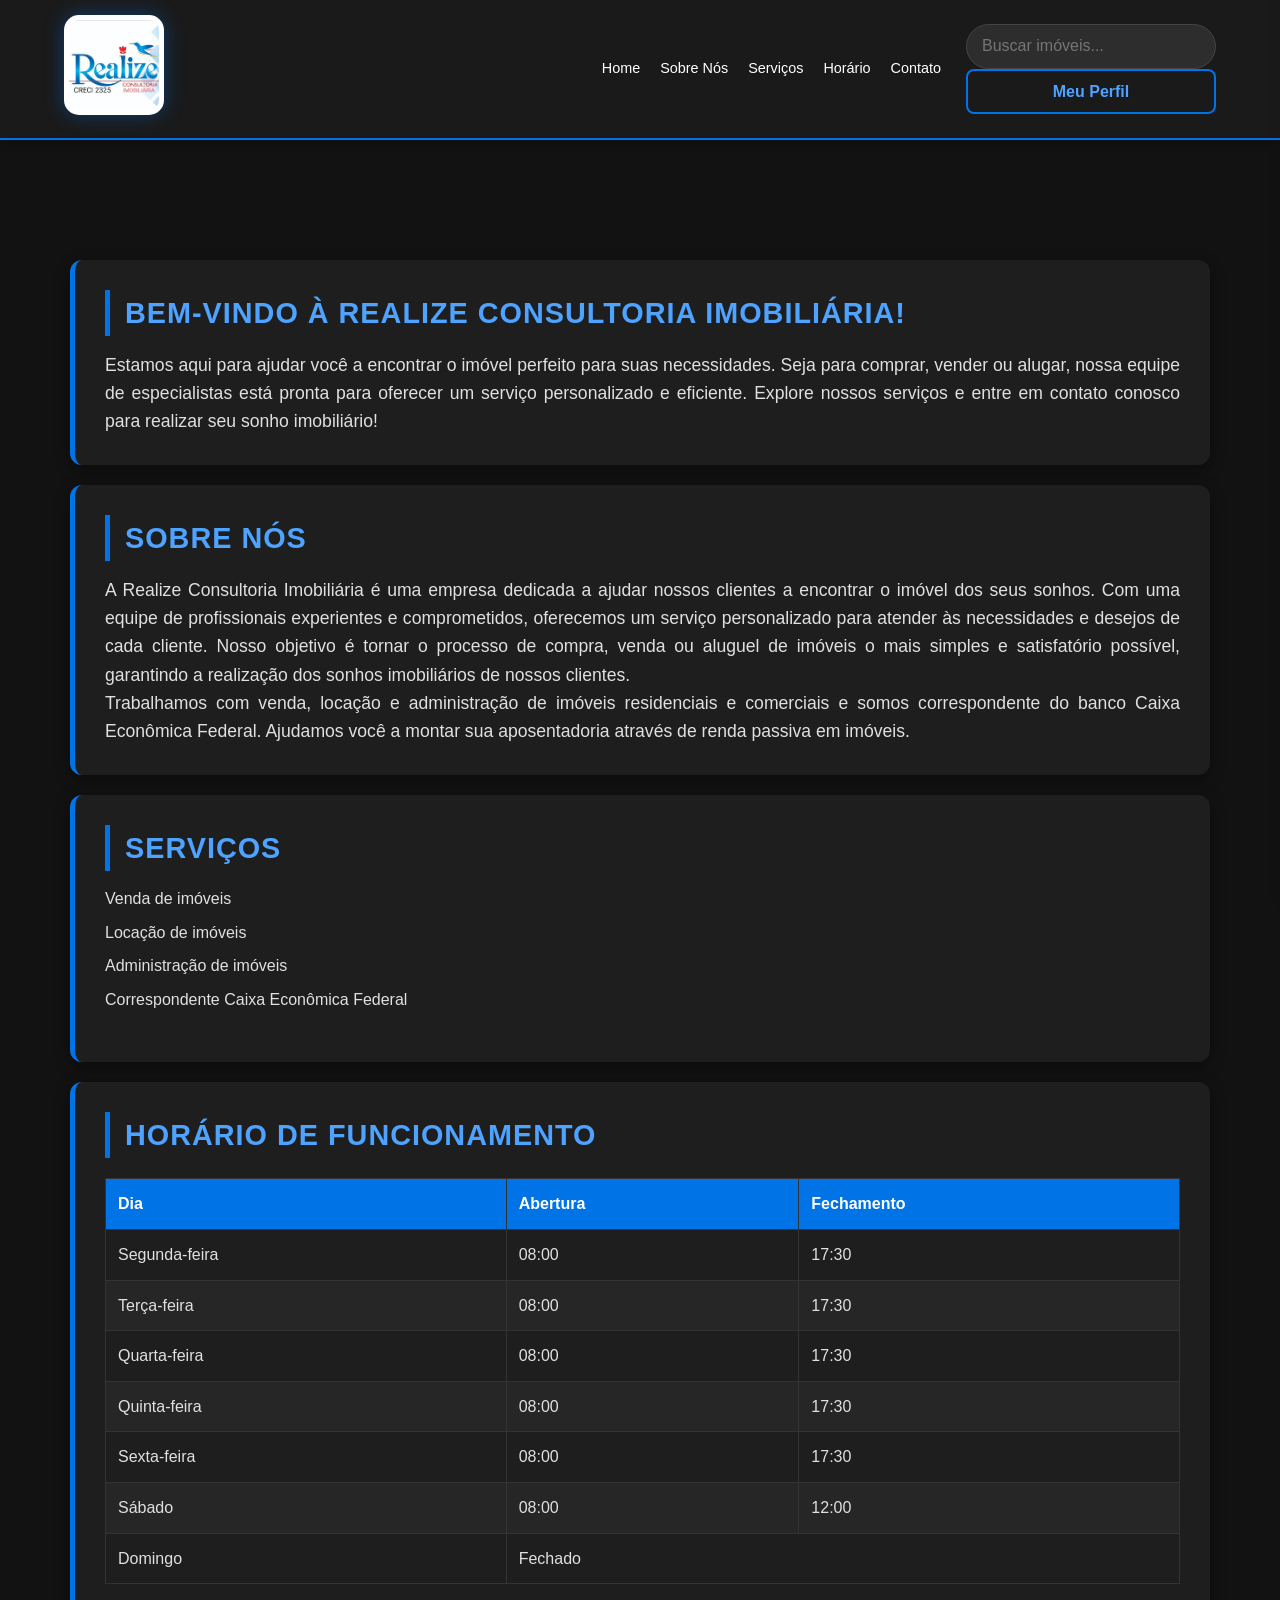
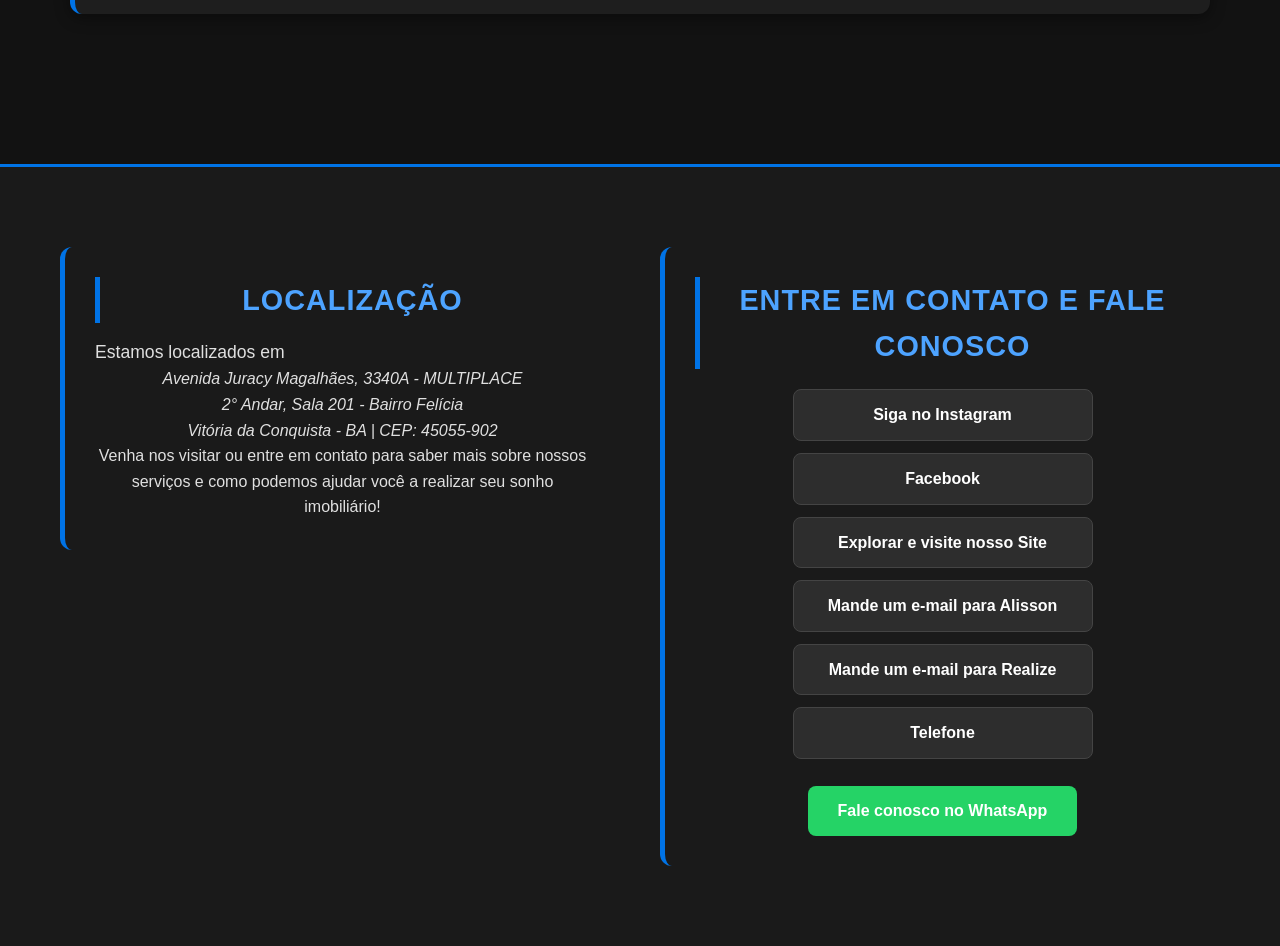
==== Realize-projeto/realize.html @ c8d008b1 "commit limpo" ====
<!DOCTYPE html>
<html lang="pt-BR">

<head>
    <meta charset="UTF-8">
    <meta name="viewport" content="width=device-width, initial-scale=1.0">
    <link rel="stylesheet" href="realize.css">
    <title>Realize Consultoria Imobiliária</title>
</head>

<body>
  <header class="meu-header">
    <input type="checkbox" id="gatilho-menu" class="esconde-check">

    <div class="logo-container">
        <img src="./WhatsApp Image 2026-04-28 at 8.44.36 PM.jpeg" alt="Logo Realize" class="logo-custom">
    </div>

    <label for="gatilho-menu" class="botao-hamburguer">
        <span></span>
        <span></span>
        <span></span>
    </label>

    <nav class="nav-principal">
        <div class="links-grupo">
        <a class="link-header" href="#home">Home</a>
        <a class="link-header" href="#sobre">Sobre Nós</a>
        <a class="link-header" href="#servicos">Serviços</a>
        <a class="link-header" href="#horarios">Horário</a>
        <a class="link-header" href="#contato">Contato</a>
</div>
        <div class="header-right-mobile">
            <input type="text" placeholder="Buscar imóveis..." class="search-bar">
            <label for="toggle-perfil" class="btn-abrir-perfil">Meu Perfil</label>
        </div>
    </nav>

    <input type="checkbox" id="toggle-perfil" class="checkbox-invisivel">
    <div class="sidebar-perfil">
        <label for="toggle-perfil" class="btn-fechar-perfil">✖</label>
        <div class="perfil-info">
            <img src="https://cdn-icons-png.flaticon.com/512/149/149071.png" alt="Foto" class="foto-perfil">
            <h3>Nome do Cliente</h3>
            <p>cliente@email.com</p>
        </div>
        <ul class="perfil-menu">
            <li><a href="#">🏠 Meus Imóveis Favoritos</a></li>
            <li><a href="#">⚙️ Editar Perfil</a></li>
            <li><a href="#" class="btn-sair">Sair</a></li>
        </ul>
    </div>
    <label for="toggle-perfil" class="overlay-escuro"></label>
</header>
    <main class="conteudo-principal">
        <section>
            <h2 id="home">Bem-vindo à Realize Consultoria Imobiliária!</h2>
            <p>Estamos aqui para ajudar você a encontrar o imóvel perfeito para suas necessidades. Seja para comprar,
                vender ou alugar, nossa equipe de especialistas está pronta para oferecer um serviço personalizado e
                eficiente. Explore nossos serviços e entre em contato conosco para realizar seu sonho imobiliário!</p>
        </section>
        <section id="sobre">
            <h2>Sobre nós</h2>
            <p> A Realize Consultoria Imobiliária é uma empresa dedicada a ajudar nossos clientes a encontrar o imóvel
                dos
                seus sonhos. Com uma equipe de profissionais experientes e comprometidos, oferecemos um serviço
                personalizado para atender às necessidades e desejos de cada cliente. Nosso objetivo é tornar o processo
                de
                compra, venda ou aluguel de imóveis o mais simples e satisfatório possível, garantindo a realização dos
                sonhos imobiliários de nossos clientes.</p>
            <p>Trabalhamos com venda, locação e administração de imóveis residenciais e comerciais e somos
                correspondente do
                banco Caixa Econômica Federal. Ajudamos você a montar sua aposentadoria através de renda passiva em
                imóveis.
            </p>
        </section>
        <section id="servicos">
            <h2>Serviços</h2>
            <ul>
                <li>Venda de imóveis</li>
                <li>Locação de imóveis</li>
                <li>Administração de imóveis</li>
                <li>Correspondente Caixa Econômica Federal</li>
            </ul>
        </section>
        <section id="horarios">
            <h2>Horário de Funcionamento</h2>
            <table border="1" cellpadding="10" cellspacing="0">
                <thead>
                    <tr>
                        <th>Dia</th>
                        <th>Abertura</th>
                        <th>Fechamento</th>
                    </tr>
                </thead>
                <tbody>
                    <tr>

                        <td>Segunda-feira</td>

                        <td>08:00</td>

                        <td>17:30</td>

                    </tr>

                    <tr>

                        <td>Terça-feira</td>

                        <td>08:00</td>

                        <td>17:30</td>

                    </tr>

                    <tr>

                        <td>Quarta-feira</td>

                        <td>08:00</td>

                        <td>17:30</td>

                    </tr>

                    <tr>

                        <td>Quinta-feira</td>

                        <td>08:00</td>

                        <td>17:30</td>

                    </tr>

                    <tr>

                        <td>Sexta-feira</td>

                        <td>08:00</td>

                        <td>17:30</td>



                    </tr>

                    <tr>

                        <td>Sábado</td>

                        <td>08:00</td>

                        <td>12:00</td>

                    </tr>
                    <tr>
                        <td>Domingo</td>
                        <td colspan="2">Fechado</td>
                    </tr>
                </tbody>
            </table>
        </section>
    </main>
    <footer>
        <div class="footer-content">
            <section id="localizacao">
                <h2>Localização</h2>
                <p class="footer-text">Estamos localizados em
                <address>
                    Avenida Juracy Magalhães, 3340A - MULTIPLACE <br>
                    2° Andar, Sala 201 - Bairro Felícia <br>
                    Vitória da Conquista - BA | CEP: 45055-902
                </address>Venha nos visitar ou entre em contato para saber

                mais sobre nossos serviços e como podemos ajudar você a realizar seu sonho imobiliário!</p>
            </section>

            <section id="contato">
    <h2>Entre em contato e fale conosco</h2>
    
    <div class="botoes-container">
        <a class="btn-contato instagram" href="https://www.instagram.com/alisson.lopescorretordeimoveis/" target="_blank" rel="noopener noreferrer">Siga no Instagram</a>
        
        <a class="btn-contato facebook" href="https://www.facebook.com/289659788104684/" target="_blank" rel="noopener noreferrer">Facebook</a>
        
        <a class="btn-contato site" href="https://www.realizeconsultimobiliaria.com.br/" target="_blank">Explorar e visite nosso Site</a>
        
        <a class="btn-contato email" href="mailto:alisson.lopes@gmail.com">Mande um e-mail para Alisson</a>
        
        <a class="btn-contato email" href="mailto:Realize.consultoriaimobiliaria@hotmail.com">Mande um e-mail para Realize</a>
        
        <a class="btn-contato telefone" href="tel:+557788627604">Telefone</a>
        
        <a class="btn-whatsapp" href="https://wa.me/557788627604" target="_blank" rel="noopener noreferrer">Fale conosco no WhatsApp</a>
    </div>
</section>
        </div>
    </footer>
</body>

</html>
---- Realize-projeto/realize.css ----
/* ========================================
   RESET E CONFIGURAÇÕES GERAIS
   ======================================== */
* {
    margin: 0;
    padding: 0;
    box-sizing: border-box;
}

:root {
    --azul-realize: #0073e6;
    --azul-claro: #4da3ff;
    --fundo-escuro: #121212;
    --fundo-card: #1e1e1e;
}

html {
    scroll-behavior: smooth;
}

body {
    font-family: 'Segoe UI', Arial, sans-serif;
    line-height: 1.6;
    background-color: var(--fundo-escuro);
    color: #e0e0e0;
}

/* ========================================
   HEADER PRINCIPAL
   ======================================== */
.meu-header {
    display: flex;
    justify-content: space-between;
    align-items: center;
    padding: 15px 5%;
    background: #1a1a1a;
    border-bottom: 2px solid var(--azul-realize);
    position: sticky;
    top: 0;
    z-index: 1000;
    box-shadow: 0 2px 10px rgba(0, 0, 0, 0.3);
    backdrop-filter: blur(5px);
}

.nav-principal {
    display: flex;
    align-items: center;
    gap: 25px;
}

.links-grupo {
    display: flex;
    gap: 15px;
}

/* Estilo rápido para os links não ficarem roxos/azuis */
.links-grupo a {
    color: white;
    text-decoration: none;
    font-size: 0.9rem;
    transition: color 0.3s;
}

.links-grupo a:hover {
    color: #0073e6;
}

.esconde-check { display: none !important; }

.header-realize {
    display: flex;
    justify-content: space-between;
    align-items: center;
    padding: 10px 5%;
    background: #1a1a1a;
    position: sticky;
    top: 0;
    z-index: 1000;
    min-height: 80px;
}

/* Logo com efeito de brilho */
.logo-container .logo-custom {
    max-height: 100px;
    border-radius: 15px;
    background-color: white;
    padding: 5px;
    box-shadow: 0 0 20px rgba(0, 115, 230, 0.4);
    transition: transform 0.3s;
}

.logo-container .logo-custom:hover {
    transform: scale(1.05);
    box-shadow: 0 0 30px rgba(0, 115, 230, 0.6);
}

/* Botão hamburguer para mobile */
#gatilho-menu {
    display: none; /* Esconde checkbox */
}

.botao-hamburguer {
    display: none; /* Escondido por padrão */
    flex-direction: column;
    gap: 6px;
    cursor: pointer;
    z-index: 1100;
}

.botao-hamburguer span {
    width: 35px;
    height: 4px;
    background: var(--azul-realize);
    border-radius: 4px;
    transition: 0.3s;
}

/* Navegação principal */
.painel-navegacao {
    display: flex;
    gap: 15px;
    /* Espaço fixo entre os tópicos */
    flex-wrap: wrap;
    /* O segredo para não encavalar */
    justify-content: center;
    /* Centraliza os links no espaço disponível */
}

.painel-navegacao a {
    color: white;
    text-decoration: none;
    font-weight: 600;
    font-size: 1.5rem;
    transition: color 0.3s;
}

.painel-navegacao a:hover {
    color: var(--azul-claro);
}

/* Bloco de perfil no header */
.bloco-perfil {
    display: flex;
    gap: 15px;
    align-items: center;
    gap: 15px;
    flex-shrink: 0;
    /* Impede que essa área seja "esmagada" no zoom */
}

.search-bar {
    height: 45px;
    width: 250px;
    padding: 0 15px;
    border-radius: 25px;
    border: 1px solid #444;
    background-color: #2d2d2d;
    color: white;
    outline: none;
    font-size: 1rem;
}

.search-bar:focus {
    border-color: #0073e6;
}

.btn-login {
    height: 45px;
    font-size: 1rem;
    display: flex;
    align-items: center;
    justify-content: center;
    padding: 0 30px;
    border: 2px solid #0073e6;
    border-radius: 8px;
    color: #4da3ff;
    text-decoration: none;
    font-weight: bold;
    transition: all 0.3s;
}

.btn-login:hover {
    background-color: #0073e6;
    color: white;
}

/* 3. CONTEÚDO PRINCIPAL (SECTIONS) */
section {
    border-left: 5px solid var(--azul-realize);
    background-color: var(--fundo-card);
    margin: 20px auto;
    padding: 30px;
    width: 95%;
    /* Ocupa 90% da tela... */

    border-radius: 12px;
    box-shadow: 0 4px 15px rgba(0, 0, 0, 0.4);
    box-sizing: border-box;
}

h1,
h2 {
    color: #4da3ff;
    font-size: 1.8rem;
    /* Tamanho relativo */
    word-wrap: break-word;
    margin-bottom: 15px;
}

h2 {
    border-left: 5px solid #0073e6;
    padding-left: 15px;
}

/* 4. TABELA DE HORÁRIOS */
table {
    width: 100%;
    border-collapse: collapse;
    margin-top: 20px;
}

th,
td {
    padding: 12px;
    text-align: left;
    border: 1px solid #333;
}

th {
    background-color: #0073e6;
    color: white;
}

tr:nth-child(even) {
    background-color: #262626;
}

/* 5. RODAPÉ E BOTÕES DE CONTATO */
footer {
    text-align: center;
    padding: 40px 20px;
    background-color: #1a1a1a;
    border-top: 3px solid #0073e6;
    margin-top: 50px;
}

.btn-whatsapp {
    display: inline-block;
    background-color: #25d366;
    color: white !important;
    padding: 12px 30px;
    border-radius: 8px;
    font-weight: bold;
    text-decoration: none;
    margin-top: 15px;
    transition: background 0.3s;
}

.btn-whatsapp:hover {
    background-color: #128c7e;
    text-decoration: none;
}

ul {
    list-style: none;
    margin-bottom: 20px;
}

ul li {
    margin-bottom: 8px;
}

/* Ajuste para os links no rodapé */
footer a {
    color: #4da3ff;
    text-decoration: none;
}

footer a:hover {
    text-decoration: underline;

}

/* 1. O Container que coloca lado a lado */
.footer-content {
    display: flex;
    justify-content: space-between;
    /* Empurra um pra cada lado */
    align-items: flex-start;
    /* Alinha pelo topo */
    gap: 40px;
    /* Espaço entre as duas partes */
    max-width: 1200px;
    /* Largura máxima do footer */
    margin: 0 auto;
    /* Centraliza no meio da tela */
    padding: 40px 20px;
}

/* 2. Resetando as Sections dentro do Footer */
footer section {
    flex: 1;
    /* Faz as duas ocuparem o mesmo espaço */
    width: auto;
    /* Cancela o width: 95% que colocamos antes */
    max-width: none;
    /* Cancela o max-width das sections comuns */
    margin: 0;
    /* Remove as margens que empurravam pra baixo */
    background: transparent;
    /* Remove o fundo cinza se você quiser um footer liso */
    box-shadow: none;
    /* Remove a sombra para ficar com cara de rodapé */
}

/* 3. Ajustando os links de contato */
#contato ul {
    list-style: none;
    padding: 0;
    margin-bottom: 20px;
}

#contato li {
    margin-bottom: 10px;
}

section p {
    font-size: 1.1rem;
    line-height: 1.6;
    text-align: justify;
    /* Deixa o visual mais organizado como um site real */
}

section h2 {
    color: var(--azul-claro);
    font-family: 'Segoe UI', sans-serif;
    font-weight: 700;
    margin-bottom: 15px;
    text-transform: uppercase;
    /* Dá um ar mais corporativo */
    letter-spacing: 1px;
}

/* --- O TRUQUE DO CHECKBOX --- */
.checkbox-invisivel {
    display: none;
    /* Esconde a caixinha feia padrão do navegador */
}

/* --- O BOTÃO DE ABRIR (A Label disfarçada) --- */
.btn-abrir-perfil {
    height: 45px;
    display: flex;
    align-items: center;
    justify-content: center;
    padding: 0 30px;
    border: 2px solid var(--azul-realize);
    border-radius: 8px;
    color: var(--azul-claro);
    font-weight: bold;
    cursor: pointer;
    transition: all 0.3s;
}

.btn-abrir-perfil:hover {
    background-color: var(--azul-realize);
    color: white;
}

/* ========================================
   SIDEBAR DE PERFIL
   ======================================== */
#toggle-perfil {
    display: none; /* Checkbox invisível */
}

.sidebar-perfil {
    position: fixed;
    top: 0;
    right: -350px;
    width: 320px;
    height: 100vh;
    background-color: var(--fundo-card);
    box-shadow: -5px 0 25px rgba(0, 0, 0, 0.7);
    z-index: 2000;
    padding: 30px 20px;
    box-sizing: border-box;
    transition: right 0.4s ease;
    display: flex;
    flex-direction: column;
    overflow-y: auto;
    overscroll-behavior: contain;
}

.sidebar-perfil::-webkit-scrollbar {
    width: 6px;
}

.sidebar-perfil::-webkit-scrollbar-track {
    background: #1a1a1a;
}

.sidebar-perfil::-webkit-scrollbar-thumb {
    background: var(--azul-realize);
    border-radius: 10px;
}

#toggle-perfil:checked ~ .sidebar-perfil {
    right: 0;
}

#toggle-perfil:checked ~ .overlay-escuro {
    display: block;
}

.overlay-escuro {
    display: none;
    position: fixed;
    top: 0;
    left: 0;
    width: 100vw;
    height: 100vh;
    background: rgba(0, 0, 0, 0.6);
    z-index: 1500;
    cursor: pointer;
}

.btn-fechar-perfil {
    align-self: flex-end;
    color: #888;
    font-size: 1.5rem;
    cursor: pointer;
}

.btn-fechar-perfil:hover {
    color: #ff4d4d;
}

.perfil-info {
    text-align: center;
    margin-top: 20px;
    padding-bottom: 20px;
    border-bottom: 1px solid #333;
}

.foto-perfil {
    width: 100px;
    height: 100px;
    border-radius: 50%;
    border: 3px solid var(--azul-realize);
    margin-bottom: 15px;
    object-fit: cover;
}

.perfil-info h3 {
    color: white;
    margin-bottom: 5px;
}

.perfil-info p {
    color: #aaa;
    font-size: 0.9rem;
}

.perfil-menu {
    list-style: none;
    padding: 0;
    margin-top: 20px;
    flex-grow: 1;
    overflow-y: auto;
    padding-bottom: 30px;
    scrollbar-width: thin;
    scrollbar-color: var(--azul-realize) transparent;
}

.perfil-menu li {
    margin-bottom: 10px;
}

.perfil-menu a {
    color: #e0e0e0;
    text-decoration: none;
    display: block;
    padding: 12px;
    border-radius: 6px;
    transition: 0.3s;
}

.perfil-menu a:hover {
    background-color: #2d2d2d;
    color: var(--azul-claro);
    padding-left: 20px;
}

.btn-sair {
    color: #ff4d4d !important;
}

/* ========================================
   CONTEÚDO PRINCIPAL
   ======================================== */
.conteudo-principal {
    padding-top: 100px;
    padding-bottom: 80px;
    max-width: 1200px;
    margin: 0 auto;
    width: 95%;
}

section {
    border-left: 5px solid var(--azul-realize);
    background-color: var(--fundo-card);
    margin: 20px auto;
    padding: 30px;
    width: 95%;
    border-radius: 12px;
    box-shadow: 0 4px 15px rgba(0, 0, 0, 0.4);
    box-sizing: border-box;
}

h1, h2 {
    color: var(--azul-claro);
    font-size: 1.8rem;
    word-wrap: break-word;
    margin-bottom: 15px;
}

h2 {
    border-left: 5px solid var(--azul-realize);
    padding-left: 15px;
    font-family: 'Segoe UI', sans-serif;
    font-weight: 700;
    text-transform: uppercase;
    letter-spacing: 1px;
}

section p {
    font-size: 1.1rem;
    line-height: 1.6;
    text-align: justify;
}

ul {
    list-style: none;
    margin-bottom: 20px;
}

ul li {
    margin-bottom: 8px;
}

/* Tabela de horários */
table {
    width: 100%;
    border-collapse: collapse;
    margin-top: 20px;
}

th, td {
    padding: 12px;
    text-align: left;
    border: 1px solid #333;
}

th {
    background-color: var(--azul-realize);
    color: white;
}

tr:nth-child(even) {
    background-color: #262626;
}

/* ========================================
   FOOTER
   ======================================== */
footer {
    text-align: center;
    padding: 40px 20px;
    background-color: #1a1a1a;
    border-top: 3px solid var(--azul-realize);
    margin-top: 50px;
}

.footer-content {
    display: flex;
    justify-content: space-between;
    align-items: flex-start;
    gap: 40px;
    max-width: 1200px;
    margin: 0 auto;
    padding: 40px 20px;
}

footer section {
    flex: 1;
    width: auto;
    max-width: none;
    margin: 0;
    background: transparent;
    box-shadow: none;
}

#contato ul {
    list-style: none;
    padding: 0;
    margin-bottom: 20px;
}

#contato li {
    margin-bottom: 10px;
}

footer a {
    color: var(--azul-claro);
    text-decoration: none;
}

footer a:hover {
    text-decoration: underline;
}

/* Botões de contato */
.botoes-container {
    display: flex;
    flex-direction: column;
    gap: 12px;
    margin-top: 20px;
    align-items: center;
}

.btn-contato {
    width: 100%;
    max-width: 300px;
    padding: 12px 20px;
    text-align: center;
    text-decoration: none;
    font-weight: bold;
    border-radius: 8px;
    transition: all 0.3s ease;
    display: inline-block;
    border: 1px solid #444;
    color: white;
    background-color: #2d2d2d;
}

.btn-contato:hover {
    transform: translateY(-3px);
    box-shadow: 0 5px 15px rgba(0, 0, 0, 0.3);
    border-color: var(--azul-realize);
    color: var(--azul-claro);
}

.btn-contato.instagram:hover {
    border-color: #e1306c;
    color: #e1306c;
}

.btn-contato.facebook:hover {
    border-color: #4267B2;
    color: #4267B2;
}

.btn-contato.email:hover {
    border-color: #fbbc05;
    color: #fbbc05;
}

main,
.conteudo-principal {
    padding-bottom: 80px;
    /* Isso garante que o último conteúdo nunca fique "esmagado" pelo header no final da rolagem */
}

.conteudo-principal {
    /* 1. Dá espaço para o conteúdo não começar atrás do header fixo */
    padding-top: 100px;

    /* 2. Dá o espaço extra no final para o header não cobrir o footer */
    padding-bottom: 80px;

    /* 3. Garante que o conteúdo fique centralizado e não estique demais */
    max-width: 1200px;
    margin: 0 auto;
    width: 95%;
}

/* --- ESTILO DO ÍCONE HAMBÚRGUER --- */
.menu-hamburger {
    display: none; /* Escondido por padrão no PC */
    flex-direction: column;
    gap: 5px;
    cursor: pointer;
    z-index: 2100;
}

.menu-hamburger span {
    display: block;
    width: 30px;
    height: 4px;
    background-color: var(--azul-claro);
    border-radius: 2px;
    transition: 0.3s;
}

/* --- LOGICA DE APARECER COM ZOOM OU TELA PEQUENA --- */
@media (max-width: 900px) or (max-height: 500px) {
    .menu-hamburger {
        display: flex; /* Aparece as 3 barras */
    }

    .nav-principal {
        position: fixed;
        top: 0;
        left: -100%; /* Escondido na esquerda */
        width: 80%;
        height: 100vh;
        background-color: #1a1a1a;
        display: flex;
        flex-direction: column;
        align-items: center;
        justify-content: center;
        gap: 30px;
        transition: 0.4s ease;
        z-index: 2050;
        box-shadow: 5px 0 15px rgba(0,0,0,0.5);
}

  /* Esconder os checkboxes */
.checkbox-invisivel { display: none; }

/* --- HEADER ESTILO PC --- */
header {
    display: flex;
    justify-content: space-between;
    align-items: center;
    padding: 10px 5%;
    background: #1a1a1a;
    position: sticky;
    top: 0;
    z-index: 1000;
    border-bottom: 2px solid var(--azul-realize);
}

.nav-principal {
    display: flex;
    align-items: center;
    gap: 20px;
}

.menu-hamburger {
    display: none; /* Escondido no PC */
        flex-direction: column;
    gap: 5px;
        cursor: pointer;
    }

.menu-hamburger span {
    width: 30px;
    height: 4px;
    background: var(--azul-claro);
    border-radius: 2px;
}

/* --- QUANDO O ESPAÇO ACABA (ZOOM OU MOBILE) --- */
@media (max-width: 1024px), (max-height: 500px) {
    .menu-hamburger {
        display: flex; /* Aparecem as 3 barras */
    }

    .nav-principal {
        position: fixed;
        top: 0;
        left: -100%; /* Escondido na esquerda */
        width: 300px;
        height: 100vh;
        background: #111;
        flex-direction: column;
        padding: 80px 20px;
        transition: 0.4s ease;
        z-index: 999;
        box-shadow: 5px 0 15px rgba(0,0,0,0.8);
        align-items: flex-start; /* Alinha os itens na esquerda do menu */
    }

    /* Abre o menu quando clica no hambúrguer */
    #menu-check:checked ~ .nav-principal {
        left: 0;
    }

    .nav-principal a {
        width: 100%;
        padding: 15px 0;
        border-bottom: 1px solid #333;
    }

    .header-right-mobile {
        margin-top: 20px;
        display: flex;
        flex-direction: column;
        gap: 15px;
        width: 100%;
            align-items: center;
    }
    }
/* Quando a tela for pequena (como no seu widget) */
@media (max-width: 1000px) {
    header {
        flex-direction: column;
        /* Empilha a logo em cima, menu no meio e busca embaixo */
        gap: 15px;
        height: auto;
        /* Deixa o header crescer para baixo */
        padding: 20px;
    }

    .nav-links {
        justify-content: center;
        width: 100%;
    }

    .header-right {
        width: 100%;
        justify-content: center;
        /* Centraliza a busca e o login */
    }




}

@media (max-width: 768px) {
    .footer-content {
        flex-direction: column;
        align-items: center;
        text-align: center;

        header {
            padding: 5px 3%;
            /* Reduz o espaçamento interno */
    }

        .logo-custom {
        max-height: 50px;
            /* Logo menor para sobrar espaço pro site */
    }

    .btn-abrir-perfil {
        padding: 0 15px;
        height: 35px;
        font-size: 0.8rem;
        }
        }
    }
}


/* Se a altura da tela for menor que 500px (comum em zoom alto ou celular deitado) */
@media (max-height: 500px) {
    header {
        position: relative;
        /* O header deixa de ser fixo e sobe com o scroll */
        top: auto;
    }
}

@media (max-width: 1100px) {
    
    /* 1. Mostra as 3 barras */
    .botao-hamburguer {
        display: flex;
    }

    /* 2. Transforma o menu em uma barra lateral escondida */
    .painel-navegacao {
        position: fixed;
        top: 0;
        left: -100%; /* Começa fora da tela (esquerda) */
        width: 300px;
        height: 100vh;
        background-color: #111;
        flex-direction: column; /* Itens um embaixo do outro */
        padding: 80px 30px;
        transition: 0.4s ease; /* Efeito de deslizar */
        box-shadow: 5px 0 15px rgba(0,0,0,0.5);
    }

    /* 3. Ajusta os grupos de links e busca dentro do menu lateral */
    .links-grupo, .acesso-grupo {
        flex-direction: column;
        width: 100%;
        align-items: flex-start;
    }

    /* 4. A MÁGICA: Quando clicar (check), o menu desliza para dentro */
    #gatilho-menu:checked ~ .painel-navegacao {
        left: 0;
    }
}

/* Esconde o quadradinho do checkbox */
.esconde-check {
    display: none;
}

@media (min-width: 1201px) {
    .botao-hamburguer { display: none; }
    .painel-navegacao {
        display: flex;
        align-items: center;
        gap: 40px;
        flex-grow: 1;
        justify-content: flex-end;
    }
    .links-grupo { display: flex; gap: 20px; }
    .acesso-grupo { display: flex; gap: 15px; align-items: center; }
}

/* --- MODO ZOOM / JANELA / CELULAR (Onde o erro acontecia) --- */
@media (max-width: 1200px) {
    
    /* Força os links a sumirem para dar lugar às barras */
    .painel-navegacao {
        position: fixed;
        top: 0;
        right: -100%; /* Escondido na direita para não conflitar com a esquerda */
        width: 300px;
        height: 100vh;
        background: #111;
        flex-direction: column;
        padding: 100px 30px;
        transition: 0.4s cubic-bezier(0.4, 0, 0.2, 1);
        z-index: 999;
        display: flex;
        gap: 30px;
    }

    .botao-hamburguer {
        display: flex;
        flex-direction: column;
        gap: 6px;
        cursor: pointer;
        padding: 10px; /* Área de clique */
        z-index: 1100;
    }

    .botao-hamburguer span {
        width: 30px;
        height: 4px;
        background: #0073e6;
        border-radius: 2px;
    }

    /* Ação de abrir */
    #gatilho-menu:checked ~ .painel-navegacao {
        right: 0;
    }

    /* Organização interna do menu lateral */
    .links-grupo, .acesso-grupo {
        display: flex;
        flex-direction: column;
        width: 100%;
        gap: 15px;
    }

    /* Estilo dos links no menu lateral */
    .painel-navegacao a {
        font-size: 1.1rem;
        color: white;
        text-decoration: none;
        border-bottom: 1px solid #222;
        padding-bottom: 10px;
    }

    /* Busca e Perfil dentro do menu */
    .search-bar { width: 100%; order: 1; }
    .btn-abrir-perfil { width: 100%; order: 2; text-align: center; }
}
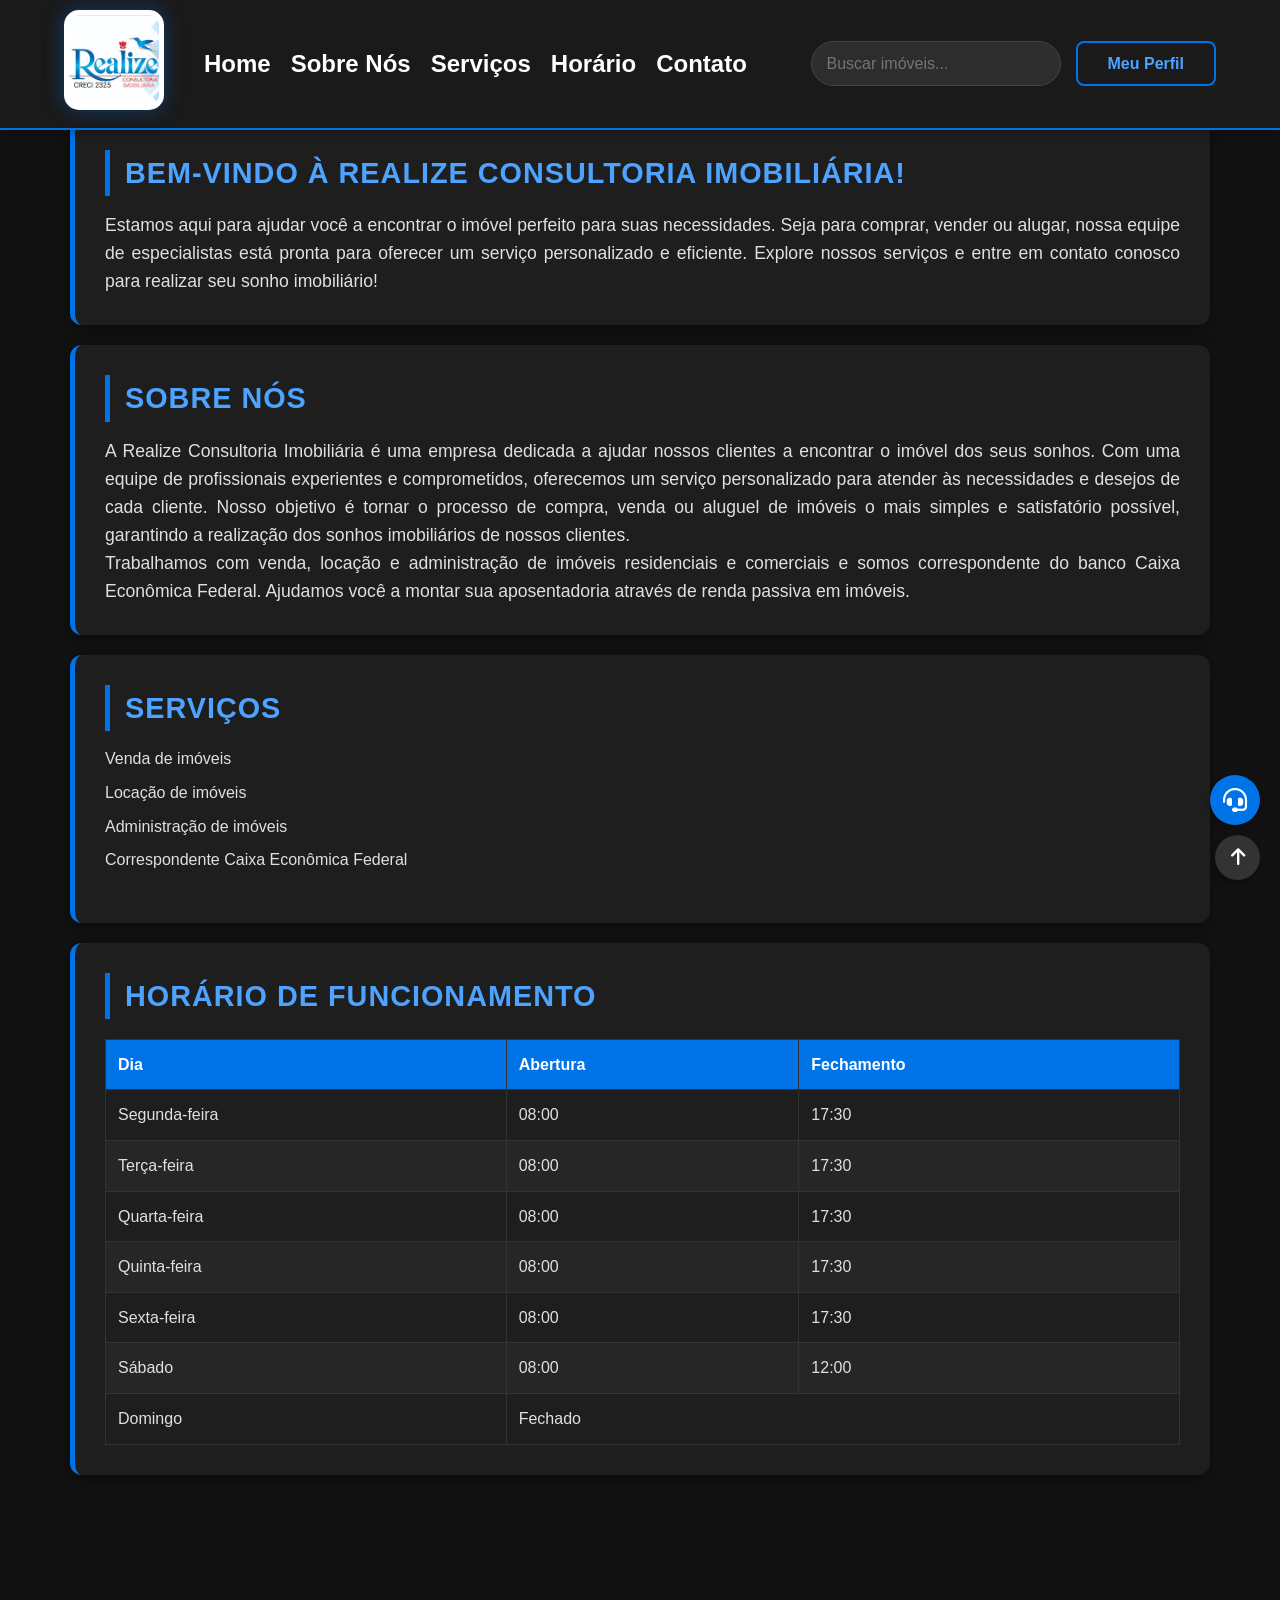
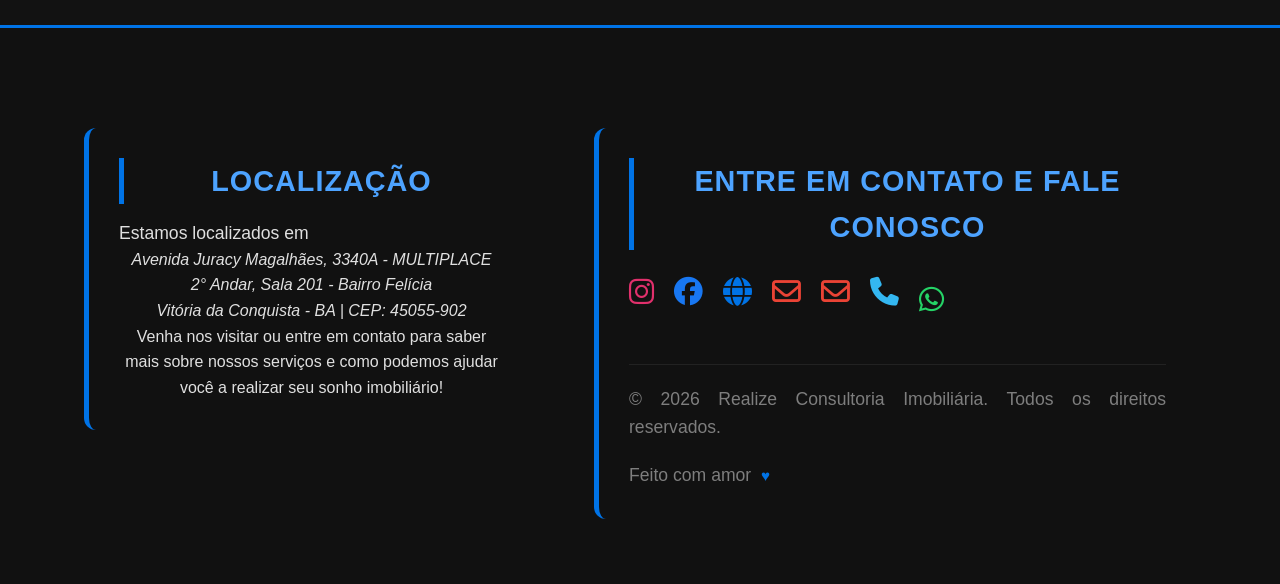
==== commit 4e044e7c: "atualizações de layout e funcionalidades, somente com css e html" ====
--- a/Realize-projeto/realize.html
+++ b/Realize-projeto/realize.html
@@ -2,6 +2,7 @@
 <html lang="pt-BR">
 
 <head>
+    <link rel="stylesheet" href="https://cdnjs.cloudflare.com/ajax/libs/font-awesome/6.4.0/css/all.min.css">
     <meta charset="UTF-8">
     <meta name="viewport" content="width=device-width, initial-scale=1.0">
     <link rel="stylesheet" href="realize.css">
@@ -9,49 +10,62 @@
 </head>
 
 <body>
-  <header class="meu-header">
-    <input type="checkbox" id="gatilho-menu" class="esconde-check">
-
-    <div class="logo-container">
-        <img src="./WhatsApp Image 2026-04-28 at 8.44.36 PM.jpeg" alt="Logo Realize" class="logo-custom">
-    </div>
-
-    <label for="gatilho-menu" class="botao-hamburguer">
-        <span></span>
-        <span></span>
-        <span></span>
-    </label>
-
-    <nav class="nav-principal">
-        <div class="links-grupo">
-        <a class="link-header" href="#home">Home</a>
-        <a class="link-header" href="#sobre">Sobre Nós</a>
-        <a class="link-header" href="#servicos">Serviços</a>
-        <a class="link-header" href="#horarios">Horário</a>
-        <a class="link-header" href="#contato">Contato</a>
-</div>
-        <div class="header-right-mobile">
-            <input type="text" placeholder="Buscar imóveis..." class="search-bar">
-            <label for="toggle-perfil" class="btn-abrir-perfil">Meu Perfil</label>
+    <header class="meu-header">
+        <input type="checkbox" id="gatilho-menu" class="esconde-check">
+
+        <div class="logo-container">
+            <img src="./WhatsApp Image 2026-04-28 at 8.44.36 PM.jpeg" alt="Logo Realize" class="logo-custom">
         </div>
-    </nav>
-
-    <input type="checkbox" id="toggle-perfil" class="checkbox-invisivel">
-    <div class="sidebar-perfil">
-        <label for="toggle-perfil" class="btn-fechar-perfil">✖</label>
-        <div class="perfil-info">
-            <img src="https://cdn-icons-png.flaticon.com/512/149/149071.png" alt="Foto" class="foto-perfil">
-            <h3>Nome do Cliente</h3>
-            <p>cliente@email.com</p>
+
+        <label for="gatilho-menu" class="botao-hamburguer">
+            <span></span>
+            <span></span>
+            <span></span>
+        </label>
+
+        <nav class="nav-principal">
+            <div class="links-grupo">
+                <a class="link-header" href="#home">Home</a>
+                <a class="link-header" href="#sobre">Sobre Nós</a>
+                <a class="link-header" href="#servicos">Serviços</a>
+                <a class="link-header" href="#horarios">Horário</a>
+                <a class="link-header" href="#contato">Contato</a>
+            </div>
+        </nav>
+   <div class="header-right-mobile">
+    
+    <form action="https://www.realizeconsultimobiliaria.com.br/" method="GET" style="display: contents;">
+        
+        <input type="text" placeholder="Buscar imóveis..." class="search-bar">
+        
+        <button type="submit" style="background: none; border: none; padding: 0; display: contents; cursor: pointer;">
+            <i class="fa-solid fa-magnifying-glass icone-lupa"></i>
+        </button>
+
+    </form>
+            <label for="toggle-perfil" class="btn-abrir-perfil">
+                <span class="texto-perfil">Meu Perfil</span>
+                <i class="fa-solid fa-user icone-usuario"></i>
+            </label>
         </div>
-        <ul class="perfil-menu">
-            <li><a href="#">🏠 Meus Imóveis Favoritos</a></li>
-            <li><a href="#">⚙️ Editar Perfil</a></li>
-            <li><a href="#" class="btn-sair">Sair</a></li>
-        </ul>
-    </div>
-    <label for="toggle-perfil" class="overlay-escuro"></label>
-</header>
+
+
+        <input type="checkbox" id="toggle-perfil" class="checkbox-invisivel">
+        <div class="sidebar-perfil">
+            <label for="toggle-perfil" class="btn-fechar-perfil">✖</label>
+            <div class="perfil-info">
+                <img src="https://cdn-icons-png.flaticon.com/512/149/149071.png" alt="Foto" class="foto-perfil">
+                <h3>Nome do Cliente</h3>
+                <p>cliente@email.com</p>
+            </div>
+            <ul class="perfil-menu">
+                <li><a href="#">🏠 Meus Imóveis Favoritos</a></li>
+                <li><a href="#">⚙️ Editar Perfil</a></li>
+                <li><a href="#" class="btn-sair">Sair</a></li>
+            </ul>
+        </div>
+        <label for="toggle-perfil" class="overlay-escuro"></label>
+    </header>
     <main class="conteudo-principal">
         <section>
             <h2 id="home">Bem-vindo à Realize Consultoria Imobiliária!</h2>
@@ -178,26 +192,73 @@
             </section>
 
             <section id="contato">
-    <h2>Entre em contato e fale conosco</h2>
-    
-    <div class="botoes-container">
-        <a class="btn-contato instagram" href="https://www.instagram.com/alisson.lopescorretordeimoveis/" target="_blank" rel="noopener noreferrer">Siga no Instagram</a>
-        
-        <a class="btn-contato facebook" href="https://www.facebook.com/289659788104684/" target="_blank" rel="noopener noreferrer">Facebook</a>
-        
-        <a class="btn-contato site" href="https://www.realizeconsultimobiliaria.com.br/" target="_blank">Explorar e visite nosso Site</a>
-        
-        <a class="btn-contato email" href="mailto:alisson.lopes@gmail.com">Mande um e-mail para Alisson</a>
-        
-        <a class="btn-contato email" href="mailto:Realize.consultoriaimobiliaria@hotmail.com">Mande um e-mail para Realize</a>
-        
-        <a class="btn-contato telefone" href="tel:+557788627604">Telefone</a>
-        
-        <a class="btn-whatsapp" href="https://wa.me/557788627604" target="_blank" rel="noopener noreferrer">Fale conosco no WhatsApp</a>
+                <h2>Entre em contato e fale conosco</h2>
+
+                <div class="botoes-container">
+
+                    <a class="btn-contato instagram" href="https://www.instagram.com/alisson.lopescorretordeimoveis/"
+                        target="_blank" rel="noopener noreferrer">
+                        <span class="texto-btn-footer">Siga no Instagram</span>
+                        <i class="fa-brands fa-instagram icone-footer"></i>
+                    </a>
+
+                    <a class="btn-contato facebook" href="https://www.facebook.com/289659788104684/" target="_blank"
+                        rel="noopener noreferrer">
+                        <span class="texto-btn-footer">Facebook</span>
+                        <i class="fa-brands fa-facebook icone-footer"></i>
+                    </a>
+
+                    <a class="btn-contato site" href="https://www.realizeconsultimobiliaria.com.br/" target="_blank">
+                        <span class="texto-btn-footer">Explorar e visite nosso Site</span>
+                        <i class="fa-solid fa-globe icone-footer"></i>
+                    </a>
+
+                    <a class="btn-contato email" href="mailto:alisson.lopes@gmail.com">
+                        <span class="texto-btn-footer">Mande um e-mail para Alisson</span>
+                        <i class="fa-regular fa-envelope icone-footer"></i>
+                    </a>
+
+                    <a class="btn-contato email" href="mailto:Realize.consultoriaimobiliaria@hotmail.com">
+                        <span class="texto-btn-footer">Mande um e-mail para Realize</span>
+                        <i class="fa-regular fa-envelope icone-footer"></i>
+                    </a>
+
+                    <a class="btn-contato telefone" href="tel:+557788627604">
+                        <span class="texto-btn-footer">Telefone</span>
+                        <i class="fa-solid fa-phone icone-footer"></i>
+                    </a>
+
+                    <a class="btn-whatsapp" href="https://wa.me/557788627604" target="_blank" rel="noopener noreferrer">
+                        <span class="texto-btn-footer">Fale conosco no WhatsApp</span>
+                        <i class="fa-brands fa-whatsapp icone-footer"></i>
+                    </a>
+
+                </div>
+                <div class="footer-bottom">
+                    <p class="copyright">© 2026 Realize Consultoria Imobiliária. Todos os direitos reservados.</p>
+                    <p class="credits">Feito com amor <span class="coracao-realize">♥</span></p>
+                </div>
+    </footer>
+    <a href="#" class="btn-voltar-topo">
+        <i class="fa-solid fa-arrow-up"></i>
+    </a>
+
+    <input type="checkbox" id="toggle-suporte" class="esconde-check">
+
+    <label for="toggle-suporte" class="btn-suporte-flutuante">
+        <i class="fa-solid fa-headset"></i>
+    </label>
+
+    <div class="modal-suporte">
+        <label for="toggle-suporte" class="btn-fechar-suporte">✖</label>
+        <h3>Como podemos ajudar?</h3>
+        <form action="https://formsubmit.co/alisson.lopes@gmail.com" method="POST" class="form-suporte-interno">
+    <input type="text" name="nome" placeholder="Seu Nome" required>
+    <input type="email" name="email" placeholder="Seu E-mail" required>
+    <textarea name="mensagem" placeholder="Sua Mensagem..." rows="4" required></textarea>
+    <button type="submit" class="btn-enviar-suporte">Enviar Mensagem</button>
+</form>
     </div>
-</section>
-        </div>
-    </footer>
 </body>
 
 </html>
--- a/Realize-projeto/realize.css
+++ b/Realize-projeto/realize.css
@@ -16,6 +16,11 @@
 
 html {
     scroll-behavior: smooth;
+    /* 1. O TRAVESSEIRO: Substitua 100px pela altura aproximada do seu header */
+    scroll-padding-top: 138px;
+
+    /* 2. O BÔNUS: Faz a página deslizar suavemente até a seção, em vez de pular seco */
+    scroll-behavior: smooth;
 }
 
 body {
@@ -23,6 +28,14 @@
     line-height: 1.6;
     background-color: var(--fundo-escuro);
     color: #e0e0e0;
+}
+
+html,
+body {
+    /* Mantenha suas outras configurações aqui... */
+    overflow-x: hidden;
+    /* ESSA É A CHAVE: Proíbe a rolagem horizontal */
+    width: 100%;
 }
 
 /* ========================================
@@ -35,8 +48,12 @@
     padding: 15px 5%;
     background: #1a1a1a;
     border-bottom: 2px solid var(--azul-realize);
-    position: sticky;
+    position: fixed;
     top: 0;
+    left: 0;
+    width: 100%;
+    /* OBRIGATÓRIO: Força o header a ir de ponta a ponta */
+    box-sizing: border-box;
     z-index: 1000;
     box-shadow: 0 2px 10px rgba(0, 0, 0, 0.3);
     backdrop-filter: blur(5px);
@@ -65,16 +82,22 @@
     color: #0073e6;
 }
 
-.esconde-check { display: none !important; }
-
-.header-realize {
+.esconde-check {
+    display: none !important;
+}
+
+.meu-header {
     display: flex;
     justify-content: space-between;
     align-items: center;
     padding: 10px 5%;
     background: #1a1a1a;
-    position: sticky;
+    position: fixed;
     top: 0;
+    left: 0;
+    width: 100%;
+    /* OBRIGATÓRIO: Força o header a ir de ponta a ponta */
+    box-sizing: border-box;
     z-index: 1000;
     min-height: 80px;
 }
@@ -96,11 +119,13 @@
 
 /* Botão hamburguer para mobile */
 #gatilho-menu {
-    display: none; /* Esconde checkbox */
+    display: none;
+    /* Esconde checkbox */
 }
 
 .botao-hamburguer {
-    display: none; /* Escondido por padrão */
+    display: none;
+    /* Escondido por padrão */
     flex-direction: column;
     gap: 6px;
     cursor: pointer;
@@ -116,7 +141,7 @@
 }
 
 /* Navegação principal */
-.painel-navegacao {
+.nav-principal {
     display: flex;
     gap: 15px;
     /* Espaço fixo entre os tópicos */
@@ -126,7 +151,7 @@
     /* Centraliza os links no espaço disponível */
 }
 
-.painel-navegacao a {
+.nav-principal a {
     color: white;
     text-decoration: none;
     font-weight: 600;
@@ -134,7 +159,7 @@
     transition: color 0.3s;
 }
 
-.painel-navegacao a:hover {
+.nav-principal a:hover {
     color: var(--azul-claro);
 }
 
@@ -371,25 +396,33 @@
    SIDEBAR DE PERFIL
    ======================================== */
 #toggle-perfil {
-    display: none; /* Checkbox invisível */
+    display: none;
+    /* Checkbox invisível */
 }
 
 .sidebar-perfil {
     position: fixed;
     top: 0;
-    right: -350px;
-    width: 320px;
+    right: 0;
+    width: 300px;
+    /* Ou a largura que você já definiu */
     height: 100vh;
-    background-color: var(--fundo-card);
-    box-shadow: -5px 0 25px rgba(0, 0, 0, 0.7);
-    z-index: 2000;
-    padding: 30px 20px;
-    box-sizing: border-box;
-    transition: right 0.4s ease;
-    display: flex;
-    flex-direction: column;
-    overflow-y: auto;
-    overscroll-behavior: contain;
+    background: #111;
+    z-index: 9999;
+    /* Mantém ela na camada de cima */
+
+    /* 1. O SEGREDO: Começa totalmente empurrada para a direita (sumida) */
+    transform: translateX(100%);
+
+    /* 2. Efeito suave para quando ela entrar e sair */
+    transition: transform 0.4s ease-in-out;
+
+    /* Mantenha o restante das suas regras de fonte/padding aqui debaixo */
+}
+
+/* Quando o botão do perfil for clicado, a sidebar desliza para dentro da tela */
+#toggle-perfil:checked~.sidebar-perfil {
+    transform: translateX(0);
 }
 
 .sidebar-perfil::-webkit-scrollbar {
@@ -405,11 +438,11 @@
     border-radius: 10px;
 }
 
-#toggle-perfil:checked ~ .sidebar-perfil {
+#toggle-perfil:checked~.sidebar-perfil {
     right: 0;
 }
 
-#toggle-perfil:checked ~ .overlay-escuro {
+#toggle-perfil:checked~.overlay-escuro {
     display: block;
 }
 
@@ -518,7 +551,8 @@
     box-sizing: border-box;
 }
 
-h1, h2 {
+h1,
+h2 {
     color: var(--azul-claro);
     font-size: 1.8rem;
     word-wrap: break-word;
@@ -556,7 +590,8 @@
     margin-top: 20px;
 }
 
-th, td {
+th,
+td {
     padding: 12px;
     text-align: left;
     border: 1px solid #333;
@@ -687,7 +722,8 @@
 
 /* --- ESTILO DO ÍCONE HAMBÚRGUER --- */
 .menu-hamburger {
-    display: none; /* Escondido por padrão no PC */
+    display: none;
+    /* Escondido por padrão no PC */
     flex-direction: column;
     gap: 5px;
     cursor: pointer;
@@ -703,16 +739,43 @@
     transition: 0.3s;
 }
 
+.esconde-check {
+    display: none !important;
+}
+
+.meu-header {
+    display: flex;
+    left: 0;
+    justify-content: space-between;
+    align-items: center;
+    padding: 10px 5%;
+    background: #1a1a1a;
+    position: fixed;
+    top: 0;
+    z-index: 1000;
+    min-height: 80px;
+    width: 100%;
+    box-sizing: border-box;
+}
+
+/* Esconde os novos ícones por padrão na tela grande */
+.icone-lupa,
+.icone-usuario {
+    display: none;
+}
+
 /* --- LOGICA DE APARECER COM ZOOM OU TELA PEQUENA --- */
 @media (max-width: 900px) or (max-height: 500px) {
     .menu-hamburger {
-        display: flex; /* Aparece as 3 barras */
+        display: flex;
+        /* Aparece as 3 barras */
     }
 
     .nav-principal {
         position: fixed;
         top: 0;
-        left: -100%; /* Escondido na esquerda */
+        left: -100%;
+        /* Escondido na esquerda */
         width: 80%;
         height: 100vh;
         background-color: #1a1a1a;
@@ -723,178 +786,190 @@
         gap: 30px;
         transition: 0.4s ease;
         z-index: 2050;
-        box-shadow: 5px 0 15px rgba(0,0,0,0.5);
-}
-
-  /* Esconder os checkboxes */
-.checkbox-invisivel { display: none; }
-
-/* --- HEADER ESTILO PC --- */
-header {
-    display: flex;
-    justify-content: space-between;
-    align-items: center;
-    padding: 10px 5%;
-    background: #1a1a1a;
-    position: sticky;
-    top: 0;
-    z-index: 1000;
-    border-bottom: 2px solid var(--azul-realize);
-}
-
-.nav-principal {
-    display: flex;
-    align-items: center;
-    gap: 20px;
-}
-
-.menu-hamburger {
-    display: none; /* Escondido no PC */
+        box-shadow: 5px 0 15px rgba(0, 0, 0, 0.5);
+    }
+
+    /* Esconder os checkboxes */
+    .checkbox-invisivel {
+        display: none;
+    }
+
+    /* --- HEADER ESTILO PC --- */
+    .meu-header {
+        display: flex;
+        justify-content: space-between;
+        align-items: center;
+        padding: 10px 5%;
+        background: #1a1a1a;
+        position: fixed;
+        top: 0;
+        z-index: 1000;
+        border-bottom: 2px solid var(--azul-realize);
+    }
+
+    .nav-principal {
+        display: flex;
+        align-items: center;
+        gap: 20px;
+    }
+
+    .menu-hamburger {
+        display: none;
+        /* Escondido no PC */
         flex-direction: column;
-    gap: 5px;
+        gap: 5px;
         cursor: pointer;
     }
 
-.menu-hamburger span {
-    width: 30px;
-    height: 4px;
-    background: var(--azul-claro);
-    border-radius: 2px;
-}
-
-/* --- QUANDO O ESPAÇO ACABA (ZOOM OU MOBILE) --- */
-@media (max-width: 1024px), (max-height: 500px) {
-    .menu-hamburger {
-        display: flex; /* Aparecem as 3 barras */
-    }
-
+    .menu-hamburger span {
+        width: 30px;
+        height: 4px;
+        background: var(--azul-claro);
+        border-radius: 2px;
+    }
+
+    /* --- QUANDO O ESPAÇO ACABA (ZOOM OU MOBILE) --- */
+    @media (max-width: 1024px),
+    (max-height: 500px) {
+        .menu-hamburger {
+            display: flex;
+            /* Aparecem as 3 barras */
+        }
+
+        .nav-principal {
+            position: fixed;
+            top: 0;
+            left: -100%;
+            /* Escondido na esquerda */
+            width: 300px;
+            height: 100vh;
+            background: #111;
+            flex-direction: column;
+            padding: 80px 20px;
+            transition: 0.4s ease;
+            z-index: 999;
+            box-shadow: 5px 0 15px rgba(0, 0, 0, 0.8);
+            align-items: flex-start;
+            /* Alinha os itens na esquerda do menu */
+        }
+
+        /* Abre o menu quando clica no hambúrguer */
+        #menu-check:checked~.nav-principal {
+            left: 0;
+        }
+
+        .nav-principal a {
+            width: 100%;
+            padding: 15px 0;
+            border-bottom: 1px solid #333;
+        }
+
+        .header-right-mobile {
+            margin-top: 20px;
+            display: flex;
+            flex-direction: column;
+            gap: 15px;
+            width: 100%;
+            align-items: center;
+        }
+    }
+
+    /* Quando a tela for pequena (como no seu widget) */
+    @media (max-width: 1000px) {
+        .meu-header {
+            flex-direction: column;
+            /* Empilha a logo em cima, menu no meio e busca embaixo */
+            gap: 15px;
+            height: auto;
+            /* Deixa o header crescer para baixo */
+            padding: 20px;
+        }
+
+        .nav-links {
+            justify-content: center;
+            width: 100%;
+        }
+
+        .header-right {
+            width: 100%;
+            justify-content: center;
+            /* Centraliza a busca e o login */
+        }
+
+
+
+
+    }
+
+    @media (max-width: 768px) {
+        .footer-content {
+            flex-direction: column;
+            align-items: center;
+            text-align: center;
+
+            .meu-header {
+                padding: 5px 3%;
+                /* Reduz o espaçamento interno */
+            }
+
+            .logo-custom {
+                max-height: 50px;
+                /* Logo menor para sobrar espaço pro site */
+            }
+
+            .btn-abrir-perfil {
+                padding: 0 15px;
+                height: 35px;
+                font-size: 0.8rem;
+            }
+        }
+    }
+}
+
+
+/* Se a altura da tela for menor que 500px (comum em zoom alto ou celular deitado) */
+@media (max-height: 500px) {
+    .meu-header {
+        position: relative;
+        /* O header deixa de ser fixo e sobe com o scroll */
+        top: auto;
+    }
+}
+
+@media (max-width: 1100px) {
+
+    /* 1. Mostra as 3 barras */
+    .botao-hamburguer {
+        display: flex;
+    }
+
+    /* 2. Transforma o menu em uma barra lateral escondida */
     .nav-principal {
         position: fixed;
         top: 0;
-        left: -100%; /* Escondido na esquerda */
-        width: 300px;
-        height: 100vh;
-        background: #111;
-        flex-direction: column;
-        padding: 80px 20px;
-        transition: 0.4s ease;
-        z-index: 999;
-        box-shadow: 5px 0 15px rgba(0,0,0,0.8);
-        align-items: flex-start; /* Alinha os itens na esquerda do menu */
-    }
-
-    /* Abre o menu quando clica no hambúrguer */
-    #menu-check:checked ~ .nav-principal {
-        left: 0;
-    }
-
-    .nav-principal a {
-        width: 100%;
-        padding: 15px 0;
-        border-bottom: 1px solid #333;
-    }
-
-    .header-right-mobile {
-        margin-top: 20px;
-        display: flex;
-        flex-direction: column;
-        gap: 15px;
-        width: 100%;
-            align-items: center;
-    }
-    }
-/* Quando a tela for pequena (como no seu widget) */
-@media (max-width: 1000px) {
-    header {
-        flex-direction: column;
-        /* Empilha a logo em cima, menu no meio e busca embaixo */
-        gap: 15px;
-        height: auto;
-        /* Deixa o header crescer para baixo */
-        padding: 20px;
-    }
-
-    .nav-links {
-        justify-content: center;
-        width: 100%;
-    }
-
-    .header-right {
-        width: 100%;
-        justify-content: center;
-        /* Centraliza a busca e o login */
-    }
-
-
-
-
-}
-
-@media (max-width: 768px) {
-    .footer-content {
-        flex-direction: column;
-        align-items: center;
-        text-align: center;
-
-        header {
-            padding: 5px 3%;
-            /* Reduz o espaçamento interno */
-    }
-
-        .logo-custom {
-        max-height: 50px;
-            /* Logo menor para sobrar espaço pro site */
-    }
-
-    .btn-abrir-perfil {
-        padding: 0 15px;
-        height: 35px;
-        font-size: 0.8rem;
-        }
-        }
-    }
-}
-
-
-/* Se a altura da tela for menor que 500px (comum em zoom alto ou celular deitado) */
-@media (max-height: 500px) {
-    header {
-        position: relative;
-        /* O header deixa de ser fixo e sobe com o scroll */
-        top: auto;
-    }
-}
-
-@media (max-width: 1100px) {
-    
-    /* 1. Mostra as 3 barras */
-    .botao-hamburguer {
-        display: flex;
-    }
-
-    /* 2. Transforma o menu em uma barra lateral escondida */
-    .painel-navegacao {
-        position: fixed;
-        top: 0;
-        left: -100%; /* Começa fora da tela (esquerda) */
+        left: -100%;
+        /* Começa fora da tela (esquerda) */
         width: 300px;
         height: 100vh;
         background-color: #111;
-        flex-direction: column; /* Itens um embaixo do outro */
+        flex-direction: column;
+        /* Itens um embaixo do outro */
         padding: 80px 30px;
-        transition: 0.4s ease; /* Efeito de deslizar */
-        box-shadow: 5px 0 15px rgba(0,0,0,0.5);
+        transition: 0.4s ease;
+        /* Efeito de deslizar */
+        box-shadow: 5px 0 15px rgba(0, 0, 0, 0.5);
     }
 
     /* 3. Ajusta os grupos de links e busca dentro do menu lateral */
-    .links-grupo, .acesso-grupo {
+    .links-grupo,
+    .header-right-mobile {
         flex-direction: column;
         width: 100%;
         align-items: flex-start;
     }
 
     /* 4. A MÁGICA: Quando clicar (check), o menu desliza para dentro */
-    #gatilho-menu:checked ~ .painel-navegacao {
+    #gatilho-menu:checked~.nav-principal {
         left: 0;
     }
 }
@@ -904,27 +979,301 @@
     display: none;
 }
 
+/* ========================================== */
+/* ESTILOS DOS BOTÕES FLUTUANTES              */
+/* ========================================== */
+
+/* A seta de Voltar ao Topo */
+.btn-voltar-topo {
+    position: fixed;
+    bottom: 20px;
+    right: 20px;
+    background: #333;
+    color: white;
+    width: 45px;
+    height: 45px;
+    border-radius: 50%;
+    display: flex;
+    justify-content: center;
+    align-items: center;
+    text-decoration: none;
+    font-size: 1.2rem;
+    z-index: 1000;
+    box-shadow: 0 4px 6px rgba(0, 0, 0, 0.3);
+    transition: background 0.3s;
+}
+
+.btn-voltar-topo:hover {
+    background: #0073e6;
+    /* Fica azul ao passar o mouse */
+}
+
+/* O Ícone de Suporte (Headset) */
+.btn-suporte-flutuante {
+    position: fixed;
+    bottom: 75px;
+    /* Fica logo acima da seta de voltar ao topo */
+    right: 20px;
+    background: #0073e6;
+    color: white;
+    width: 50px;
+    height: 50px;
+    border-radius: 50%;
+    display: flex;
+    justify-content: center;
+    align-items: center;
+    font-size: 1.5rem;
+    cursor: pointer;
+    z-index: 1000;
+    box-shadow: 0 4px 6px rgba(0, 0, 0, 0.3);
+    transition: transform 0.2s;
+}
+
+.btn-suporte-flutuante:active {
+    transform: scale(0.9);
+    /* Efeito de clique */
+}
+
+/* ========================================== */
+/* ESTILOS DA CAIXA DO FORMULÁRIO DE SUPORTE  */
+/* ========================================== */
+
+/* Começa escondida e invisível */
+.modal-suporte {
+    position: fixed;
+    bottom: 135px;
+    /* Abre logo acima do ícone de headset */
+    right: 20px;
+    width: 300px;
+    background: #1a1a1a;
+    /* Cor escura combinando com seu header */
+    color: white;
+    padding: 20px;
+    border-radius: 8px;
+    box-shadow: 0 5px 15px rgba(0, 0, 0, 0.5);
+    z-index: 1001;
+    border: 1px solid #333;
+
+    /* Truque para esconder suavemente */
+    opacity: 0;
+    visibility: hidden;
+    transform: translateY(20px);
+    transition: all 0.3s ease;
+}
+
+/* A Mágica: Quando clicar no headset, a caixa sobe e aparece */
+#toggle-suporte:checked~.modal-suporte {
+    opacity: 1;
+    visibility: visible;
+    transform: translateY(0);
+}
+
+/* Estilos internos do Form para ficar organizado */
+.modal-suporte h3 {
+    margin-top: 0;
+    margin-bottom: 15px;
+    font-size: 1.2rem;
+    color: #0073e6;
+}
+
+.btn-fechar-suporte {
+    position: absolute;
+    top: 15px;
+    right: 15px;
+    cursor: pointer;
+    color: #aaa;
+}
+
+.btn-fechar-suporte:hover {
+    color: white;
+}
+
+.form-suporte-interno {
+    display: flex;
+    flex-direction: column;
+    gap: 12px;
+}
+
+.form-suporte-interno input,
+.form-suporte-interno textarea {
+    width: 100%;
+    padding: 10px;
+    border: 1px solid #444;
+    border-radius: 4px;
+    background: #222;
+    color: white;
+    box-sizing: border-box;
+    /* Impede que quebre a largura */
+}
+
+.btn-enviar-suporte {
+    background: #0073e6;
+    color: white;
+    border: none;
+    padding: 12px;
+    border-radius: 4px;
+    cursor: pointer;
+    font-weight: bold;
+    transition: background 0.3s;
+}
+
+.btn-enviar-suporte:hover {
+    background: #005bb5;
+}
+
+/* Esconde os ícones do footer no computador */
+.icone-footer {
+    display: none;
+}
+
+/* --- CONFIGURAÇÃO GERAL DO FOOTER --- */
+/* --- CONFIGURAÇÃO GERAL DO FOOTER --- */
+footer {
+    background: #111111;
+    padding: 60px 5% 25px 5%;
+}
+
+.footer-content {
+    display: flex;
+    justify-content: space-between;
+    align-items: flex-start;
+    max-width: 1200px;
+    margin: 0 auto;
+    gap: 60px;
+}
+
+#localizacao {
+    flex: 1;
+    max-width: 450px;
+}
+
+#contato {
+    flex: 1.2;
+}
+
+/* MODIFICAÇÃO: Transforma o container em uma linha horizontal perfeita para os ícones */
+.botoes-container {
+    display: flex !important;
+    flex-direction: row !important; /* Força os elementos a ficarem lado a lado */
+    flex-wrap: wrap !important;     /* Permite quebra se a tela for muito pequena */
+    justify-content: flex-start !important; /* Alinha no começo da linha */
+    align-items: center !important;
+    gap: 20px !important;           /* Espaço exato e idêntico entre cada ícone */
+    margin-top: 20px;
+}
+
+/* LIMPEZA DOS BOTÕES: Remove os fundos e as larguras que quebravam as linhas */
+.btn-contato,
+.btn-whatsapp {
+    background: transparent !important;
+    border: none !important;
+    padding: 0 !important;
+    box-shadow: none !important;
+    width: auto !important;  /* Impede que o link ocupe a tela toda */
+    height: auto !important;
+    display: inline-flex !important;
+    align-items: center !important;
+    justify-content: center !important;
+    text-decoration: none;
+}
+
+/* ENCONTRANDO E RETIRANDO A PARTE ESCRITA */
+.btn-contato .texto-btn-footer,
+.btn-whatsapp .texto-btn-footer,
+.btn-contato span:not(.icone-footer),
+.btn-whatsapp span:not(.icone-footer) {
+    display: none !important; /* Apaga os textos e deixa só as imagens dos ícones */
+}
+
+/* AJUSTE DOS ÍCONES PUROS */
+.icone-footer {
+    display: inline-block !important;
+    font-size: 1.8rem !important; /* Tamanho idêntico ao clássico do seu print */
+    transition: transform 0.2s ease;
+}
+
+/* Cores vibrantes permanentes direto nos ícones */
+.instagram .icone-footer { color: #E1306C !important; }
+.facebook .icone-footer { color: #1877F2 !important; }
+.site .icone-footer { color: #0073e6 !important; }
+.email .icone-footer { color: #EA4335 !important; }
+.telefone .icone-footer { color: #34B7F1 !important; }
+.btn-whatsapp .icone-footer { color: #25D366 !important; }
+
+/* Efeito sutil ao passar o mouse por cima */
+.icone-footer:hover {
+    transform: scale(1.15);
+}
+
+/* --- SEÇÃO DOS DIREITOS AUTORAIS & CORAÇÃO (AFASTADOS) --- */
+.footer-bottom {
+    max-width: 1200px;
+    margin: 50px auto 0 auto;
+    padding-top: 20px;
+    border-top: 1px solid #222;
+    display: flex !important;
+    justify-content: space-between !important;
+    align-items: center !important;
+    flex-wrap: wrap !important; 
+    gap: 20px !important; 
+    color: #7e7e7e;
+    font-size: 0.85rem;
+}
+
+.footer-bottom p {
+    margin: 0 !important;
+    padding: 0 !important;
+    display: inline-block !important;
+}
+
+.coracao-realize {
+    color: #0073e6;
+    font-size: 0.95rem;
+    display: inline-block;
+    margin-left: 5px;
+    animation: pulsar-coracao 1.5s infinite ease-in-out;
+}
+
+@keyframes pulsar-coracao {
+    0% { transform: scale(1); }
+    50% { transform: scale(1.2); }
+    100% { transform: scale(1); }
+}
+
 @media (min-width: 1201px) {
-    .botao-hamburguer { display: none; }
-    .painel-navegacao {
+    .botao-hamburguer {
+        display: none;
+    }
+
+    .nav-principal {
         display: flex;
         align-items: center;
         gap: 40px;
         flex-grow: 1;
         justify-content: flex-end;
     }
-    .links-grupo { display: flex; gap: 20px; }
-    .acesso-grupo { display: flex; gap: 15px; align-items: center; }
+
+    .links-grupo {
+        display: flex;
+        gap: 20px;
+    }
+
+    .header-right-mobile {
+        display: flex;
+        gap: 15px;
+        align-items: center;
+    }
 }
 
 /* --- MODO ZOOM / JANELA / CELULAR (Onde o erro acontecia) --- */
 @media (max-width: 1200px) {
-    
+
     /* Força os links a sumirem para dar lugar às barras */
-    .painel-navegacao {
+    .nav-principal {
         position: fixed;
         top: 0;
-        right: -100%; /* Escondido na direita para não conflitar com a esquerda */
+        right: -100%;
+        /* Escondido na direita para não conflitar com a esquerda */
         width: 300px;
         height: 100vh;
         background: #111;
@@ -941,7 +1290,8 @@
         flex-direction: column;
         gap: 6px;
         cursor: pointer;
-        padding: 10px; /* Área de clique */
+        padding: 10px;
+        /* Área de clique */
         z-index: 1100;
     }
 
@@ -953,12 +1303,13 @@
     }
 
     /* Ação de abrir */
-    #gatilho-menu:checked ~ .painel-navegacao {
+    #gatilho-menu:checked~.nav-principal {
         right: 0;
     }
 
     /* Organização interna do menu lateral */
-    .links-grupo, .acesso-grupo {
+    .links-grupo,
+    .header-right-mobile {
         display: flex;
         flex-direction: column;
         width: 100%;
@@ -966,7 +1317,7 @@
     }
 
     /* Estilo dos links no menu lateral */
-    .painel-navegacao a {
+    .nav-principal a {
         font-size: 1.1rem;
         color: white;
         text-decoration: none;
@@ -975,6 +1326,670 @@
     }
 
     /* Busca e Perfil dentro do menu */
-    .search-bar { width: 100%; order: 1; }
-    .btn-abrir-perfil { width: 100%; order: 2; text-align: center; }
+    .search-bar {
+        width: 100%;
+        order: 1;
+    }
+
+    .btn-abrir-perfil {
+        width: 100%;
+        order: 2;
+        text-align: center;
+    }
+}
+
+@media (min-width: 1201px) {
+    .botao-hamburguer {
+        display: none;
+    }
+
+    .nav-principal {
+        display: flex;
+        align-items: center;
+        gap: 40px;
+        flex-grow: 1;
+        justify-content: space-between;
+        margin-left: 40px;
+    }
+
+    .links-grupo {
+        display: flex;
+        gap: 20px;
+    }
+
+    .header-right-mobile {
+        display: flex;
+        gap: 15px;
+        align-items: center;
+    }
+}
+
+/* --- MODO ZOOM / JANELA / CELULAR (Onde o erro acontecia) --- */
+@media (max-width: 1200px) {
+
+    /* Força os links a sumirem para dar lugar às barras */
+    .nav-principal {
+        position: fixed;
+        top: 0;
+        right: 0;
+        /* Escondido na direita para não conflitar com a esquerda */
+        width: 300px;
+        height: 100vh;
+        background: #111;
+        flex-direction: column;
+        padding: 80px 25px 30px;
+        transform: translateX(100%);
+        transition: transform 0.4s ease-in-out;
+        z-index: 999;
+        display: flex;
+        gap: 30px;
+        overflow-y: auto;
+    }
+
+    .botao-hamburguer {
+        display: flex;
+        flex-direction: column;
+        gap: 6px;
+        cursor: pointer;
+        padding: 10px;
+        /* Área de clique */
+        z-index: 1100;
+    }
+
+    .botao-hamburguer span {
+        width: 30px;
+        height: 4px;
+        background: #0073e6;
+        border-radius: 2px;
+    }
+
+    /* Ação de abrir */
+    #gatilho-menu:checked~.nav-principal {
+        transform: translateX(0);
+    }
+
+    /* Organização interna do menu lateral */
+    .links-grupo {
+        display: flex;
+        flex-direction: column;
+        gap: 15px;
+        width: 100%;
+        margin-bottom: 30px;
+    }
+
+    .header-right-mobile {
+        display: flex;
+        flex-direction: column;
+        gap: 20px;
+        width: 100%;
+    }
+
+    /* Força os elementos da busca a ocuparem a largura do menu lateral */
+    .search-bar,
+    .btn-abrir-perfil {
+        width: 100%;
+        box-sizing: border-box;
+        /* Garante que o padding não estoure a largura */
+    }
+
+
+
+    /* Estilo dos links no menu lateral */
+    .nav-principal a {
+        font-size: 1.1rem;
+        color: white;
+        text-decoration: none;
+        border-bottom: 1px solid #222;
+        padding-bottom: 10px;
+    }
+}
+
+@media (max-width: 1200px) {
+    /* ... mantenha suas regras atuais aqui dentro ... */
+
+    /* Soma com a caixa de texto longa e mostra só a lupa */
+    .search-bar {
+        display: none !important;
+    }
+
+    .icone-lupa {
+        display: block;
+        color: white;
+        font-size: 1.3rem;
+        cursor: pointer;
+        margin-left: 300px;
+    }
+
+    .icone-lupa:hover {
+        color: #0073e6;
+    }
+
+    /* Sumir com o texto "Meu Perfil" e mostra o boneco */
+    .texto-perfil {
+        display: none !important;
+    }
+
+    .icone-usuario {
+        display: block;
+        color: #ffffff;
+        font-size: 1.2rem;
+        border: 2px solid #0073e6;
+        padding: 6px;
+        border-radius: 50%;
+        /* Deixa o ícone redondo */
+        cursor: pointer;
+    }
+
+    .icone-usuario:hover {
+        color: white;
+        display: block;
+        color: #0073e6;
+        font-size: 1.2rem;
+        border: 2px solid #ffffff;
+        padding: 6px;
+        border-radius: 50%;
+        /* Deixa o ícone redondo */
+        cursor: pointer;
+    }
+
+    /* Remove o fundo e bordas do botão antigo para não bugar o ícone novo */
+    .btn-abrir-perfil {
+        background: none !important;
+        border: none !important;
+        padding: 0 !important;
+    }
+
+    /* Organiza a ordem de quem aparece no Header quando estiver no celular/zoom */
+    .logo-container {
+        order: 1;
+        /* Fica na ponta esquerda */
+    }
+
+    .header-right-mobile {
+        order: 2;
+        /* Fica no meio, mas empurrado para a direita */
+        display: flex;
+        align-items: center;
+        gap: 15px;
+        /* Espaço entre a Lupa e o Boneco */
+        margin-left: auto;
+        /* Essa é a mágica que empurra eles lá pro canto vazio */
+        margin-right: 25px;
+        /* Dá um respiro antes de encostar nas 3 barras */
+    }
+
+    .botao-hamburguer {
+        order: 3;
+        /* Fica na extrema direita */
+        margin-left: 0;
+    }
+
+    .header-right-mobile {
+        display: flex !important;
+        flex-direction: row !important;
+        /* FORÇA FICAR LADO A LADO */
+        align-items: center !important;
+        /* Centraliza os ícones verticalmente */
+        gap: 18px !important;
+        /* Dá um espaçamento bacana entre a lupa e o boneco */
+
+        /* Mantém o alinhamento que jogou eles pra direita */
+        order: 2 !important;
+        margin-left: auto !important;
+        margin-right: 25px !important;
+    }
+
+    @media (max-width: 1200px) {
+        @media (max-width: 1200px) {
+
+            /* =================================================== */
+            /* 1. CORREÇÃO DO HEADER (SEM EMPURRAR OU SEPARAR)      */
+            /* =================================================== */
+
+            /* Esconde os clones de dentro do menu hambúrguer */
+            .nav-principal .search-bar,
+            .nav-principal .icone-lupa,
+            .nav-principal .btn-perfil,
+            .nav-principal .icone-perfil {
+                display: none !important;
+            }
+
+            /* Trava o contêiner para NÃO esticar na tela inteira */
+            .header-right-mobile {
+                display: flex !important;
+                flex-direction: row !important;
+                align-items: center !important;
+                justify-content: flex-end !important;
+                gap: 15px !important;
+                margin-left: auto !important;
+                /* Purra o grupo unido para a direita */
+                margin-right: 15px !important;
+                width: auto !important;
+                /* Impede o buraco no meio */
+                flex: none !important;
+            }
+
+            /* Perfil travado na ponta direita */
+            .header-right-mobile a[href*="perfil"],
+            .header-right-mobile .icone-perfil,
+            .header-right-mobile .btn-perfil {
+                order: 3 !important;
+                display: flex !important;
+                align-items: center !important;
+            }
+
+            /* Lupa no meio */
+            .icone-lupa {
+                display: block !important;
+                cursor: pointer !important;
+                order: 2 !important;
+                font-size: 1.3rem !important;
+            }
+
+            /* Barra de pesquisa expande colada na lupa, para a esquerda */
+            .search-bar {
+                display: block !important;
+                order: 1 !important;
+                width: 0px !important;
+                opacity: 0 !important;
+                padding: 0 !important;
+                border: none !important;
+                background: #222 !important;
+                color: white !important;
+                transition: width 0.3s ease, opacity 0.2s ease;
+            }
+
+            /* Quando abrir, ela cresce de forma compacta */
+            .header-right-mobile:hover .search-bar,
+            .header-right-mobile:focus-within .search-bar {
+                width: 140px !important;
+                opacity: 1 !important;
+                padding: 6px 10px !important;
+                border: 1px solid #0073e6 !important;
+                border-radius: 4px !important;
+            }
+
+            /* =================================================== */
+            /* 2. CORREÇÃO DO FOOTER (FILEIRA HORIZONTAL LIMPA)     */
+            /* =================================================== */
+
+            .footer-content {
+                flex-direction: column !important;
+                align-items: center !important;
+                text-align: center !important;
+                gap: 40px !important;
+            }
+
+            #contato {
+                width: 100% !important;
+                display: flex !important;
+                flex-direction: column !important;
+                align-items: center !important;
+            }
+
+            /* Esconde os textos longos dos botões */
+            .texto-btn-footer {
+                display: none !important;
+            }
+
+            /* Força os ícones a ficarem em uma linha horizontal centralizada */
+            .botoes-container {
+                display: flex !important;
+                flex-direction: row !important;
+                /* Força horizontalidade */
+                flex-wrap: wrap !important;
+                /* Permite quebrar linha se a tela for mini */
+                justify-content: center !important;
+                align-items: center !important;
+                gap: 20px !important;
+                /* Espaçamento idêntico entre eles */
+                width: 100% !important;
+                max-width: 450px !important;
+                margin: 20px auto 0 auto !important;
+                padding: 0 !important;
+            }
+
+            /* Reseta qualquer comportamento de bloco dos links antigos */
+            .botoes-container a,
+            .btn-whatsapp {
+                display: inline-flex !important;
+                justify-content: center !important;
+                align-items: center !important;
+                background: transparent !important;
+                border: none !important;
+                padding: 0 !important;
+                box-shadow: none !important;
+                width: auto !important;
+                height: auto !important;
+            }
+
+            /* Configuração e tamanho dos ícones do rodapé */
+            .icone-footer {
+                display: inline-block !important;
+                font-size: 2.2rem !important;
+                /* Tamanho excelente para o dedo clicar */
+                transition: transform 0.2s ease !important;
+            }
+
+            /* Aplicação das cores oficiais nos ícones */
+            .instagram .icone-footer {
+                color: #E1306C !important;
+            }
+
+            .facebook .icone-footer {
+                color: #1877F2 !important;
+            }
+
+            .site .icone-footer {
+                color: #0073e6 !important;
+            }
+
+            .email .icone-footer {
+                color: #EA4335 !important;
+            }
+
+            .telefone .icone-footer {
+                color: #34B7F1 !important;
+            }
+
+            .btn-whatsapp .icone-footer {
+                color: #25D366 !important;
+            }
+
+            /* Organização da barra de copyright embaixo */
+            .footer-bottom {
+                flex-direction: column !important;
+                gap: 10px !important;
+                text-align: center !important;
+                margin-top: 40px !important;
+            }
+        }
+
+        @media (max-width: 1200px) {
+            /* ... mantenha suas regras de responsividade que já estavam aqui ... */
+
+            /* 1. Esconde as frases longas dos links */
+            .texto-btn-footer {
+                display: none !important;
+            }
+
+            /* 2. Mostra os ícones em tamanho grande */
+            .icone-footer {
+                display: inline-block !important;
+                font-size: 2.2rem;
+                transition: transform 0.2s ease;
+            }
+
+            /* 3. Remove o fundo, borda e espaçamento dos botões antigos para sobrar só o ícone */
+            .btn-contato,
+            .btn-whatsapp {
+                background: transparent !important;
+                border: none !important;
+                padding: 0 !important;
+                box-shadow: none !important;
+                display: flex !important;
+                justify-content: center;
+                align-items: center;
+            }
+
+            /* 4. Colore cada ícone com a cor oficial da plataforma */
+            .btn-contato.instagram .icone-footer {
+                color: #E1306C;
+            }
+
+            /* Rosa Insta */
+            .btn-contato.facebook .icone-footer {
+                color: #1877F2;
+            }
+
+            /* Azul Face */
+            .btn-contato.site .icone-footer {
+                color: #0073e6;
+            }
+
+            /* Azul do seu tema */
+            .btn-contato.email .icone-footer {
+                color: #EA4335;
+            }
+
+            /* Vermelho Email */
+            .btn-contato.telefone .icone-footer {
+                color: #34B7F1;
+            }
+
+            /* Azul Claro Telefone */
+            .btn-whatsapp .icone-footer {
+                color: #25D366;
+            }
+
+            /* Verde Whats */
+
+            /* 5. Alinha os ícones lado a lado no celular com um bom espaçamento */
+            .botoes-container {
+                display: flex !important;
+                flex-direction: row !important;
+                flex-wrap: wrap !important;
+                gap: 25px !important;
+                justify-content: center !important;
+                /* Centraliza eles na tela */
+            }
+
+            /* Efeito de clique no dedo (opcional, dá um charme) */
+            .btn-contato:active .icone-footer,
+            .btn-whatsapp:active .icone-footer {
+                transform: scale(0.9);
+            }
+        }
+
+        @media (max-width: 1200px) {
+            /* ... mantenha suas configurações do cabeçalho aqui dentro ... */
+
+            .footer-content {
+                flex-direction: column;
+                align-items: center;
+                text-align: center;
+                gap: 35px;
+            }
+
+            /* Esconde as frases longas para dar lugar aos ícones */
+            .texto-btn-footer {
+                display: none !important;
+            }
+
+            /* Ativa os ícones no mobile */
+            .icone-footer {
+                display: inline-block !important;
+                font-size: 2.2rem;
+            }
+
+            /* Transforma o grid de colunas em uma linha horizontal de ícones centrados */
+            .botoes-container {
+                display: flex !important;
+                flex-direction: row !important;
+                flex-wrap: wrap !important;
+                justify-content: center !important;
+                gap: 25px !important;
+            }
+
+            /* Aplica as cores das marcas direto nos ícones redondos */
+            .instagram .icone-footer {
+                color: #E1306C;
+            }
+
+            .facebook .icone-footer {
+                color: #1877F2;
+            }
+
+            .site .icone-footer {
+                color: #0073e6;
+            }
+
+            .email .icone-footer {
+                color: #EA4335;
+            }
+
+            .telefone .icone-footer {
+                color: #34B7F1;
+            }
+
+            .btn-whatsapp .icone-footer {
+                color: #25D366;
+            }
+
+            /* Alinha o copyright no centro no celular */
+            .footer-bottom {
+                flex-direction: column;
+                gap: 10px;
+                text-align: center;
+            }
+        }
+    }
+}
+@media (max-width: 1200px) {
+
+    /* =================================================== */
+    /* FIX DEFINITIVO DO HEADER: BUSCA ANCORADA À DIREITA  */
+    /* =================================================== */
+
+    /* 1. Remove qualquer clone perdido dentro do menu hambúrguer */
+    .nav-principal .search-bar,
+    .nav-principal .icone-lupa,
+    .nav-principal .btn-perfil,
+    .nav-principal .icone-perfil {
+        display: none !important;
+    }
+
+    /* 2. Prepara o contêiner da direita para segurar a barra de busca */
+    .header-right-mobile {
+        display: flex !important;
+        flex-direction: row !important;
+        align-items: center !important;
+        justify-content: flex-end !important;
+        gap: 20px !important;
+        margin-left: auto !important; /* Empurra o bloco todo para a direita */
+        margin-right: 15px !important;
+        position: relative !important; /* Necessário para ancorar a busca */
+        width: auto !important;
+        flex: none !important;
+    }
+
+    /* 3. Ícones estáticos e na ordem certa */
+    .icone-lupa {
+        order: 1 !important;
+        cursor: pointer !important;
+        font-size: 1.3rem !important;
+        z-index: 5 !important;
+    }
+
+    .btn-perfil, .icone-perfil, .header-right-mobile a[href*="perfil"] {
+        order: 2 !important;
+        display: flex !important;
+        align-items: center !important;
+        z-index: 5 !important;
+    }
+
+    /* 4. A BARRA DE PESQUISA (Âncora absoluta à esquerda da lupa) */
+    .search-bar {
+        display: block !important;
+        position: absolute !important;
+        /* Distância calculada para ficar exatamente ANTES da lupa */
+        right: 75px !important; 
+        top: 50% !important;
+        transform: translateY(-50%) !important;
+        
+        /* Começa invisível e com largura zero */
+        width: 0px !important;
+        opacity: 0 !important;
+        visibility: hidden !important;
+        padding: 0 !important;
+        border: none !important;
+        
+        background: #222 !important;
+        color: white !important;
+        transition: width 0.3s ease, opacity 0.2s ease, visibility 0.2s;
+        z-index: 4 !important;
+    }
+
+    /* 5. A MÁGICA: Quando clica ou passa o mouse no grupo, ela abre para a esquerda */
+    .header-right-mobile:hover .search-bar,
+    .header-right-mobile:focus-within .search-bar {
+        width: 150px !important; /* Tamanho ideal para celular */
+        opacity: 1 !important;
+        visibility: visible !important;
+        padding: 6px 10px !important;
+        border: 1px solid #0073e6 !important;
+        border-radius: 4px !important;
+    }
+}
+
+@media (max-width: 1200px) {
+
+    .footer-content {
+        flex-direction: column !important;
+        align-items: center !important;
+        text-align: center !important;
+        gap: 35px !important;
+    }
+
+    #localizacao, #contato {
+        max-width: 100% !important;
+        width: 100% !important;
+    }
+
+    /* Mantém o texto visível no mobile */
+    .texto-btn-footer {
+        display: inline-block !important;
+        font-size: 0.85rem !important; /* Diminui sutilmente para caber em telas menores */
+    }
+
+    /* MANTÉM O FORMATO DE DUAS COLUNAS COM ÍCONES NO CELULAR */
+    .botoes-container {
+        display: grid !important;
+        grid-template-columns: repeat(2, 1fr) !important; /* Segura o formato de grid lateral */
+        gap: 15px 20px !important;
+        max-width: 500px !important;
+        margin: 20px auto 0 auto !important;
+        text-align: left !important;
+    }
+
+    .btn-contato, .btn-whatsapp {
+        justify-content: flex-start !important;
+    }
+
+    .icone-footer {
+        font-size: 1rem !important; /* Ícones integrados sem virar botões gigantes */
+    }
+
+    /* Cores sutis para os ícones pequenos no mobile */
+    .instagram .icone-footer { color: #E1306C !important; }
+    .facebook .icone-footer { color: #1877F2 !important; }
+    .site .icone-footer { color: #0073e6 !important; }
+    .email .icone-footer { color: #EA4335 !important; }
+    .telefone .icone-footer { color: #34B7F1 !important; }
+    .btn-whatsapp .icone-footer { color: #25D366 !important; }
+
+    /* Ajuste da barra inferior no celular */
+    .footer-bottom {
+        flex-direction: column !important; /* Empilha no celular para não esmagar */
+        text-align: center !important;
+        justify-content: center !important;
+        margin-top: 35px !important;
+        gap: 8px !important;
+    }
+}@media (max-width: 1200px) {
+    .footer-content {
+        flex-direction: column !important;
+        align-items: center !important;
+        text-align: center !important;
+    }
+
+    .botoes-container {
+        justify-content: center !important; /* Centraliza a linha horizontal de ícones no celular */
+    }
+
+    .footer-bottom {
+        flex-direction: column !important; /* Evita que o texto encavale na tela pequena */
+        text-align: center !important;
+        gap: 10px !important;
+    }
 }
